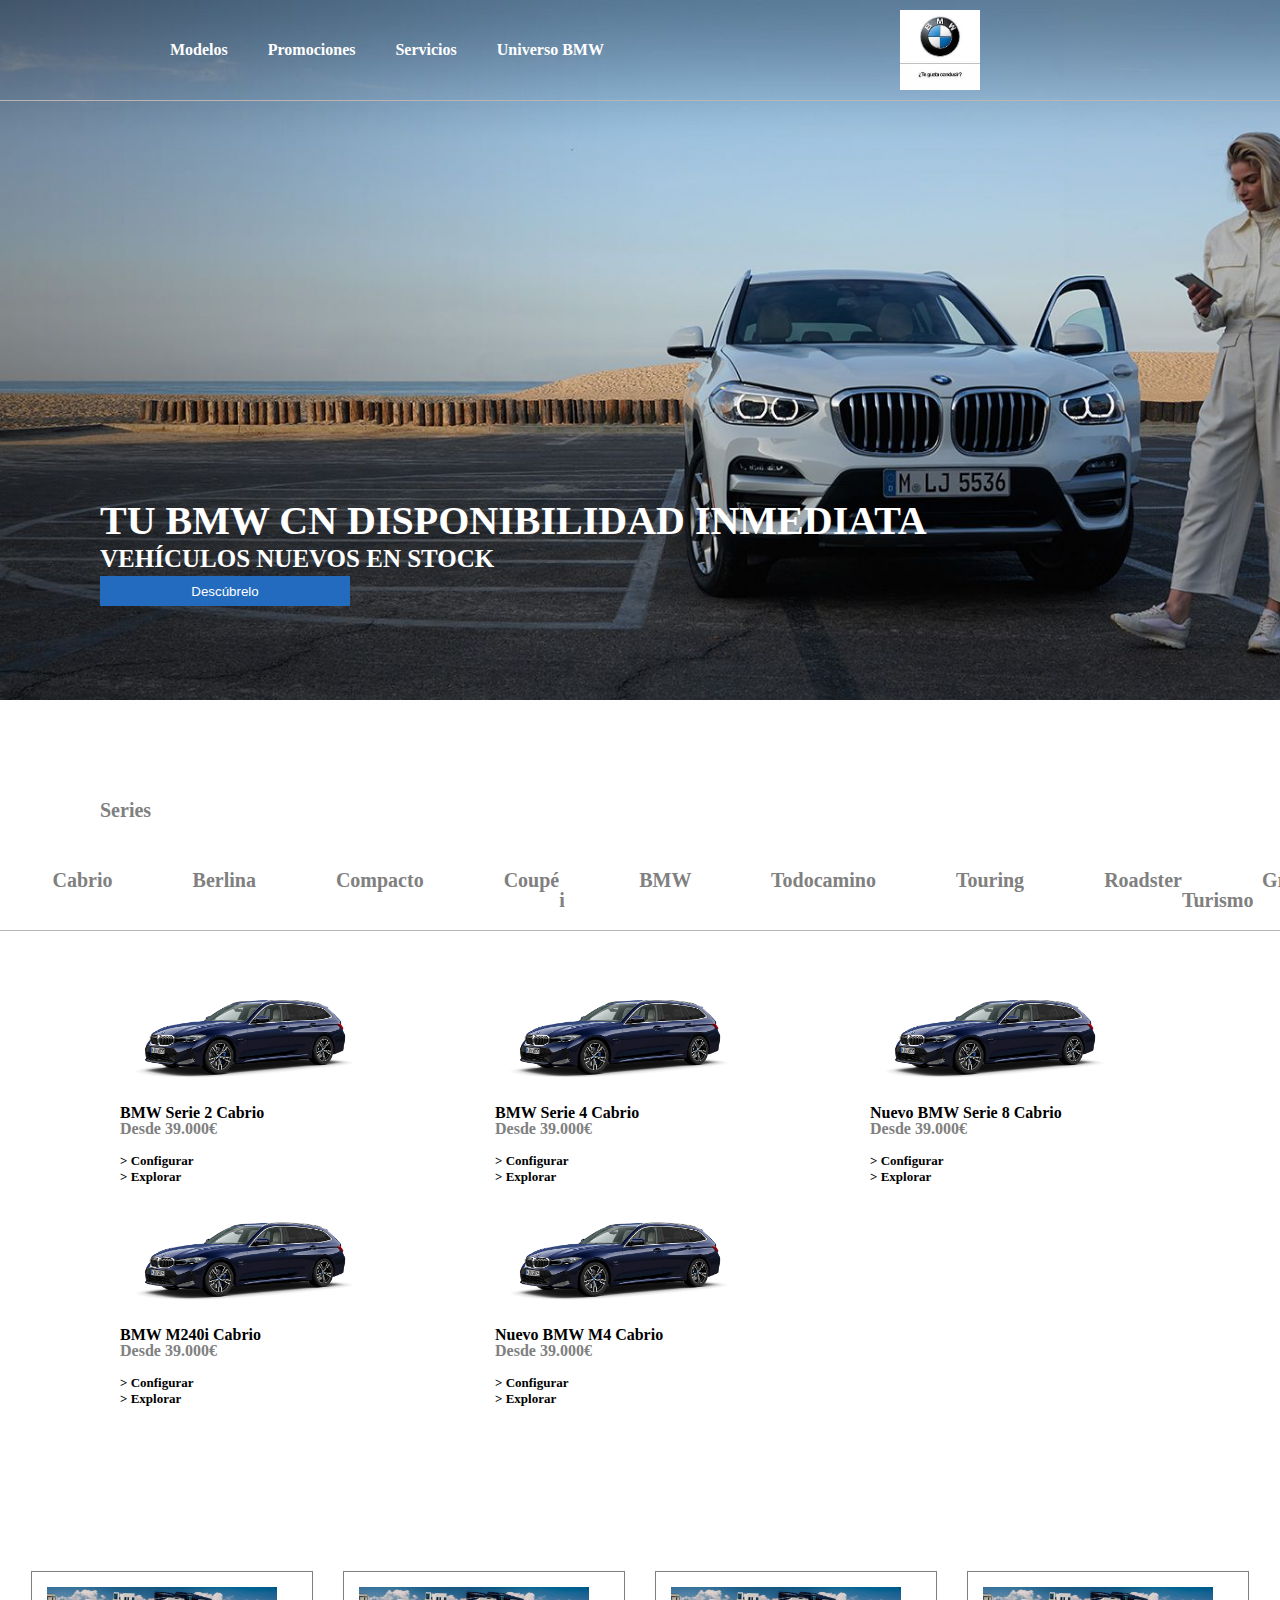
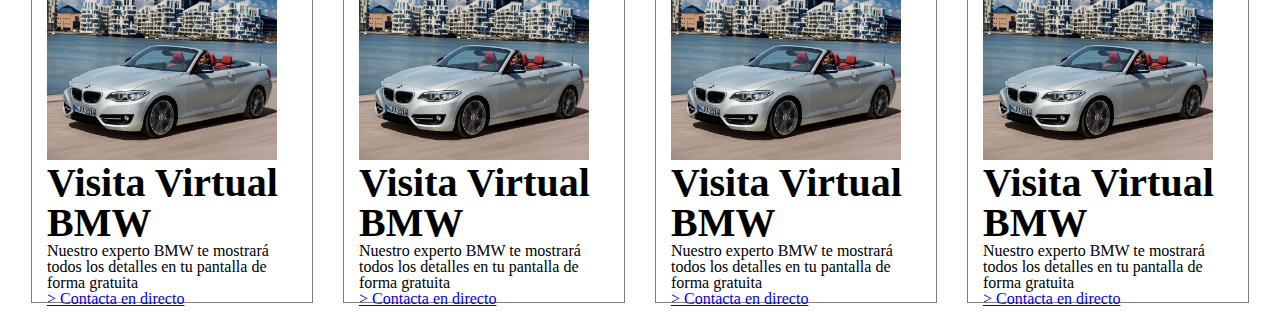
==== HTML-CSS S4. Ejercicios/index.html @ c304d913 "ejercicios" ====
<!DOCTYPE html>
<html lang="en">
<head>
    <meta charset="UTF-8">
    <meta http-equiv="X-UA-Compatible" content="IE=edge">
    <meta name="viewport" content="width=device-width, initial-scale=1.0">
    <title>Document</title>
    <link rel="stylesheet" href="./styles/reset.css">
    <link rel="stylesheet" href="./styles/main.css">
    <link rel="stylesheet" href="https://cdnjs.cloudflare.com/ajax/libs/font-awesome/6.2.0/css/all.min.css" integrity="sha512-xh6O/CkQoPOWDdYTDqeRdPCVd1SpvCA9XXcUnZS2FmJNp1coAFzvtCN9BmamE+4aHK8yyUHUSCcJHgXloTyT2A==" crossorigin="anonymous" referrerpolicy="no-referrer" />
</head>
<body>
    <header>
        <div class="header">
            <nav class="header__nav1">
                <ul class="header__nav1-list">
                    <li><a href="#">Modelos</a></li>
                    <li><a href="#">Promociones</a></li>
                    <li><a href="#">Servicios</a></li>
                    <li><a href="#">Universo BMW</a></li>
                </ul>
            </nav>
            <div class="icons">
                <nav class="header__nav2">
                    <a href="#"><span class="fa-solid fa-magnifying-glass"></span></a>
                    <a href="#"><span class="fa-solid fa-user"></span></a>
                    <a href="#"><span class="fa-solid fa-location-dot"></span></a>

                </nav>
                <img src="./images/logoBMW.jfif" alt="logoBMW">
            </div>
            
        </div>
        <div class="tittle">
            <h1>TU BMW CN DISPONIBILIDAD INMEDIATA</h1>
            <P>VEHÍCULOS NUEVOS EN STOCK</P>
            <button> <a href="#">Descúbrelo</a></button>
        </div>
    </header>
    <main>
        <h3 class="series">Series</h3>
        <section>
            <div class="section1">
                <ul class="list">
                    <li><a href="#" class="change">Cabrio</a></li>
                    <li><a href="#">Berlina</a></li>
                    <li><a href="#">Compacto</a></li>
                    <li><a href="#">Coupé</a></li>
                    <li><a href="#">BMW i</a></li>
                    <li><a href="#">Todocamino</a></li>
                    <li><a href="#">Touring</a></li><li><a href="#">Roadster</a></li><li><a href="#">Gran Turismo</a></li>
                </ul>
            </div>
        </section>
        <section class="section2">
            <div>
                <article class="section2__article">
                    <img src="./images/imagenBMW1.png" alt="imagenBMW">
                    <h4>BMW Serie 2 Cabrio</h4>
                    <p>Desde 39.000€</p>
                    <ul>
                        <li> <a href="#">> Configurar</a></li>
                        <li> <a href="#">> Explorar</a></li>
                    </ul>
                </article>
            </div>
            <div>
                <article class="section2__article">
                    <img src="./images/imagenBMW1.png" alt="imagenBMW">
                    <h4>BMW Serie 4 Cabrio</h4>
                    <p>Desde 39.000€</p>
                    <ul>
                        <li> <a href="#">> Configurar</a></li>
                        <li> <a href="#">> Explorar</a></li>
                    </ul>
                </article>
            </div>
            <div>
                <article class="section2__article">
                    <img src="./images/imagenBMW1.png" alt="imagenBMW">
                    <h4>Nuevo BMW Serie 8 Cabrio</h4>
                    <p>Desde 39.000€</p>
                    <ul>
                        <li> <a href="#">> Configurar</a></li>
                        <li> <a href="#">> Explorar</a></li>
                    </ul>
                </article>
            </div>
            <div>
                <article class="section2__article">
                    <img src="./images/imagenBMW1.png" alt="imagenBMW">
                    <h4>BMW M240i Cabrio</h4>
                    <p>Desde 39.000€</p>
                    <ul>
                        <li> <a href="#">> Configurar</a></li>
                        <li> <a href="#">> Explorar</a></li>
                    </ul>
                </article>
            </div>
            <div>
                <article class="section2__article">
                    <img src="./images/imagenBMW1.png" alt="imagenBMW">
                    <h4>Nuevo BMW M4 Cabrio</h4>
                    <p>Desde 39.000€</p>
                    <ul>
                        <li> <a href="#">> Configurar</a></li>
                        <li> <a href="#">> Explorar</a></li>
                    </ul>
                </article>
            </div>

        </section>
        <section class="section3">
            <div class="section3__article">
                <article class="section3__article1">
                    <img src="./images/imageBMW3.jpeg" alt="Imagen BMW">
                    <h4>Visita Virtual BMW</h4>
                    <p>Nuestro experto BMW te mostrará todos los detalles en tu pantalla de forma gratuita</p>
                    <a href="#">> Contacta en directo</a>
                </article>
            </div>
            <div class="section3__article">
                <article class="section3__article1">
                    <img src="./images/imageBMW3.jpeg" alt="Imagen BMW">
                    <h4>Visita Virtual BMW</h4>
                    <p>Nuestro experto BMW te mostrará todos los detalles en tu pantalla de forma gratuita</p>
                    <a href="#">> Contacta en directo</a>
                </article>
            </div>
            <div class="section3__article">
                <article class="section3__article1">
                    <img src="./images/imageBMW3.jpeg" alt="Imagen BMW">
                    <h4>Visita Virtual BMW</h4>
                    <p>Nuestro experto BMW te mostrará todos los detalles en tu pantalla de forma gratuita</p>
                    <a href="#">> Contacta en directo</a>
                </article>
            </div>
            <div class="section3__article">
                <article class="section3__article1">
                    <img src="./images/imageBMW3.jpeg" alt="Imagen BMW">
                    <h4>Visita Virtual BMW</h4>
                    <p>Nuestro experto BMW te mostrará todos los detalles en tu pantalla de forma gratuita</p>
                    <a href="#">> Contacta en directo</a>
                </article>
            </div>

        </section>

    </main>
    
</body>
</html>
---- HTML-CSS S4. Ejercicios/styles/main.css ----
header{
    background-image: url(../images/BackgroundBMW.jpg);
    background-repeat: no-repeat;
    background-size: cover;
    width: 100%;
    height: 700px;
}
.header{
    display: flex;
    align-items: center;
    justify-content: center;
    justify-content: space-between; 
    border-bottom: solid 1px rgb(187, 180, 180); 
     
}
.header ul{
    display: flex;   
    margin-left: 150px;
   
}
.header__nav1-list a{
    margin: 20px;
    text-decoration: none;
    color: white;
    font-weight: bold;
    font-size: 16px;
}
.icons{
    display: flex;
    align-items: center;
    justify-content: center;
    margin-bottom: 10px;
    margin-top: 10px;
}
.header__nav2 a{
    margin: 20px;
    text-decoration: none;
    color: white;
    font-weight: bold;
    font-size: 16px;    
}
.icons img{
    width: 80px;
    margin-right: 300px;
}

.tittle{
    margin-top: 400px;
    margin-left: 100px;
}
.tittle h1{
    color: white;
    font-size: 40px;
    font-weight: bold;
}
.tittle p{
    color: white;
    font-size: 25px;
    font-weight: bold; 
    margin-top: 5px;
}
.tittle button{
    background-color: rgb(35, 107, 190);
    width: 250px;
    height: 30px;
    border: none;
    margin-top: 5px;
}
.tittle a{
    text-decoration: none;
    color: white;
}
.series{
    margin-top: 100px;
    margin-left: 100px;
    margin-bottom: 50px;
    font-size: 20px;
    color: grey;
    font-weight: bold;

}
.list{
    display: flex;
    justify-content: center;
    margin: 20px;  
}
.list a{
    text-decoration: none;
    margin-left: 80px;
    font-size: 20px;
    color: grey;
    font-weight: bold;
    margin-bottom: 15px;
    
}
.section1{
    margin-bottom: 30px;
    border-bottom: solid 1px rgb(187, 180, 180);
}
.change:hover {
    color: black;
    font-size: 35px;
    border-bottom: solid 4px rgb(35, 107, 190);
    transition: linear;
}
.section2{
    display: flex;
    flex-wrap: wrap;
}
.section2__article{
    margin-left: 120px;
}
.section2__article img{
    width: 250px;
    margin-right: 5px;
}
.section2__article h4{
    font-weight: bolder;
}
.section2__article p{
    color: grey;
    font-weight: bold;
    margin-bottom: 15px;
}
.section2__article a{
    text-decoration: none;
    color: black;
    font-weight: bold;
    font-size: 13px;
}
.section3{
    display: flex;
    flex-wrap: wrap;
    align-items: center;
    justify-content: center;
    margin-top: 150px;
}
.section3__article{
    display: block;
    margin: 15px;
    padding: 15px;
    width: 250px;
    height: 300px;
    border: solid 1px grey;   
}

.section3__article img{
    width: 230px;
}
.section3__article h4{
    font-size: 40px;
    font-weight: bold;
}
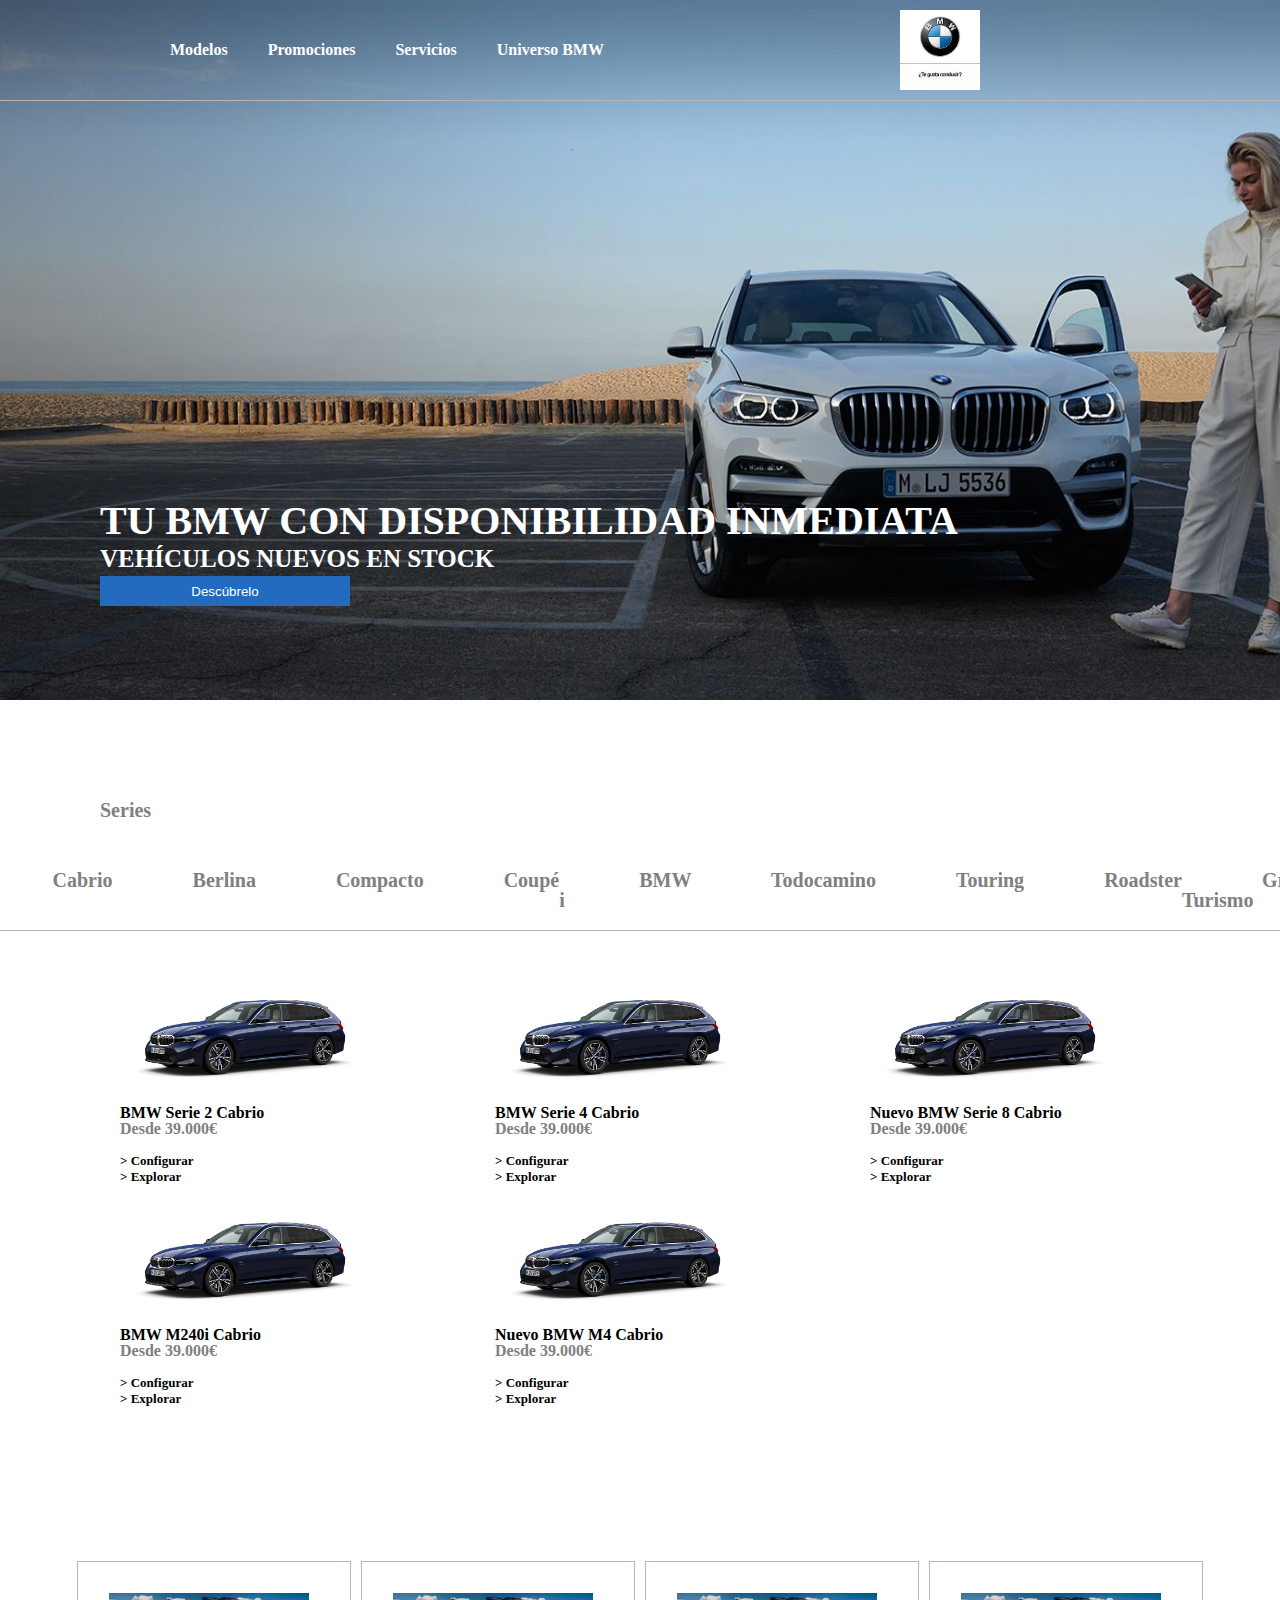
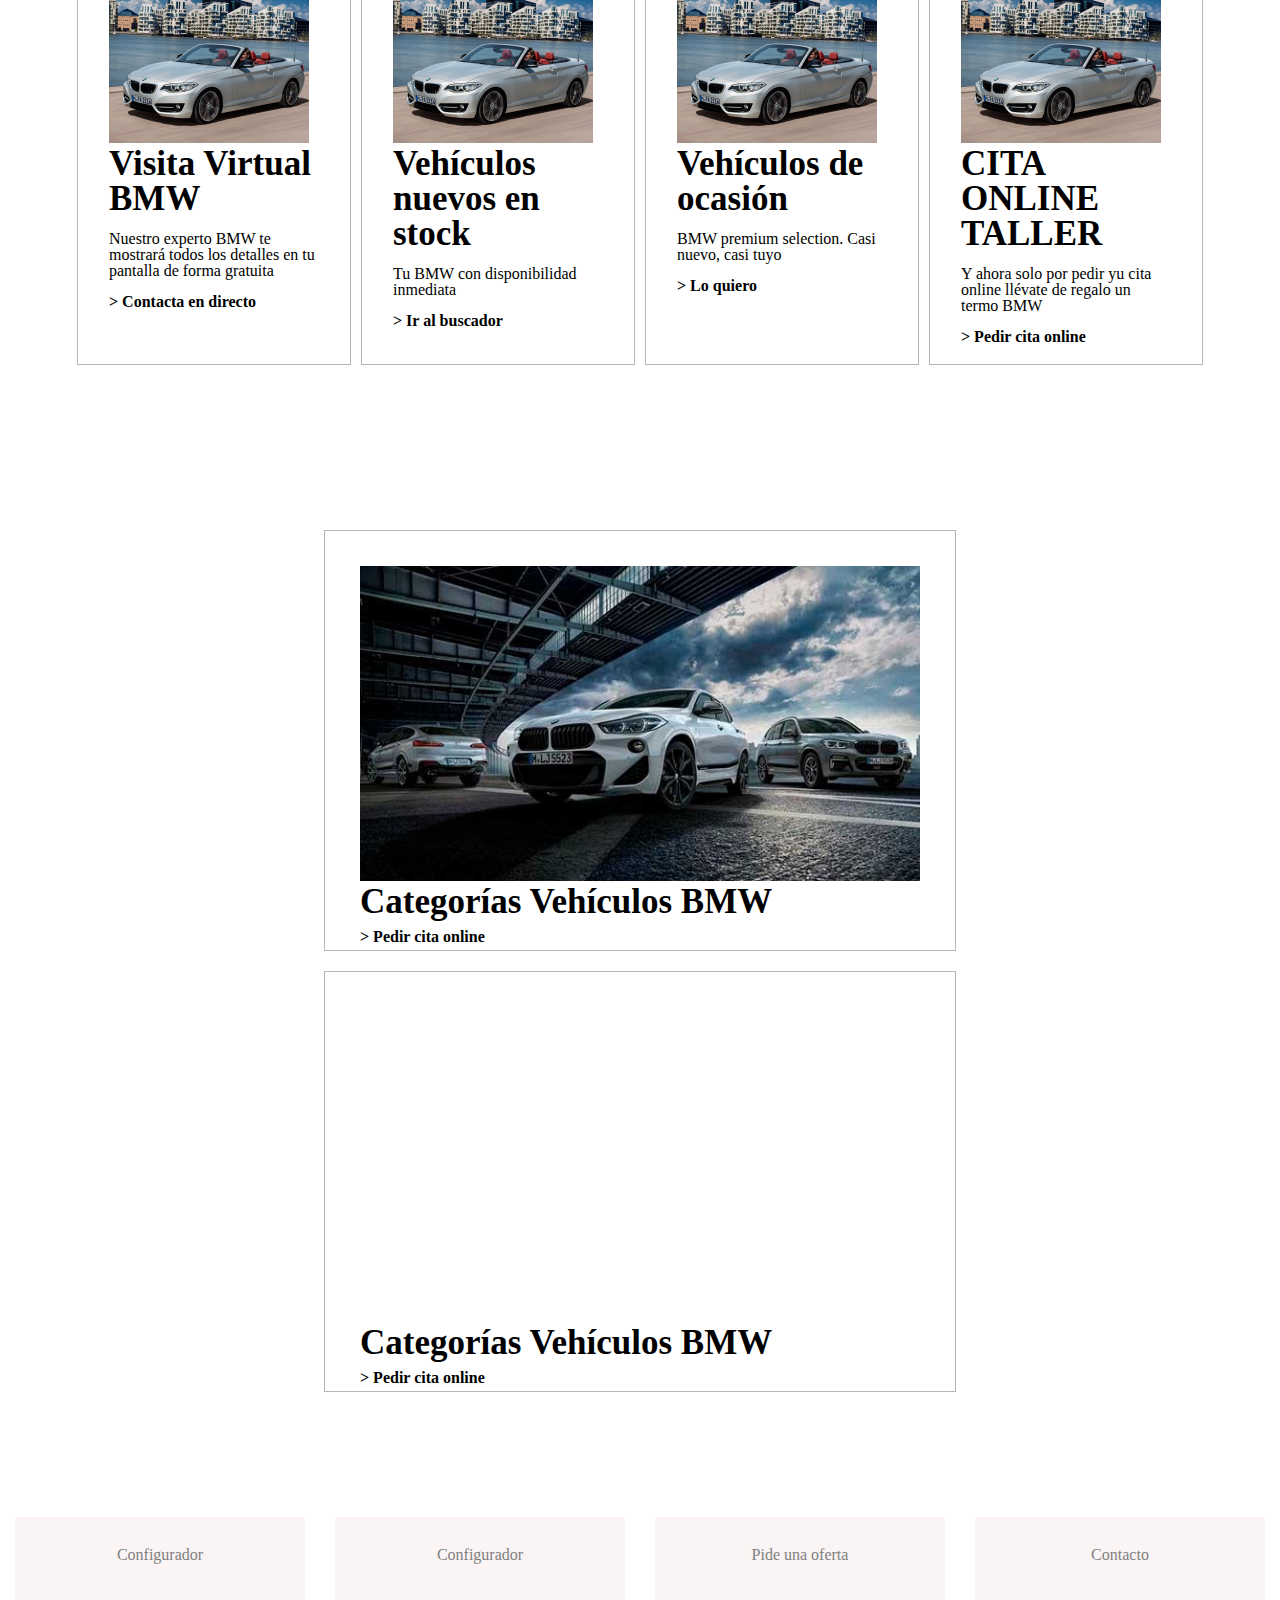
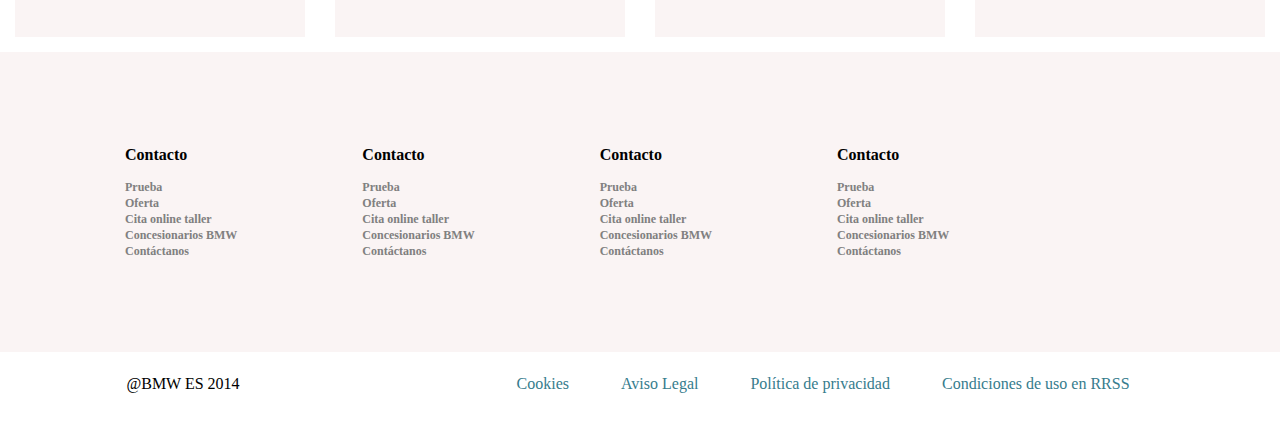
==== commit cb114686: "finalizado ejercicio 4" ====
--- a/HTML-CSS S4. Ejercicios/index.html
+++ b/HTML-CSS S4. Ejercicios/index.html
@@ -7,6 +7,7 @@
     <title>Document</title>
     <link rel="stylesheet" href="./styles/reset.css">
     <link rel="stylesheet" href="./styles/main.css">
+    <link rel="stylesheet" href="https://cdnjs.cloudflare.com/ajax/libs/font-awesome/6.2.0/css/all.min.css" integrity="sha512-xh6O/CkQoPOWDdYTDqeRdPCVd1SpvCA9XXcUnZS2FmJNp1coAFzvtCN9BmamE+4aHK8yyUHUSCcJHgXloTyT2A==" crossorigin="anonymous" referrerpolicy="no-referrer" />
     <link rel="stylesheet" href="https://cdnjs.cloudflare.com/ajax/libs/font-awesome/6.2.0/css/all.min.css" integrity="sha512-xh6O/CkQoPOWDdYTDqeRdPCVd1SpvCA9XXcUnZS2FmJNp1coAFzvtCN9BmamE+4aHK8yyUHUSCcJHgXloTyT2A==" crossorigin="anonymous" referrerpolicy="no-referrer" />
 </head>
 <body>
@@ -32,7 +33,7 @@
             
         </div>
         <div class="tittle">
-            <h1>TU BMW CN DISPONIBILIDAD INMEDIATA</h1>
+            <h1>TU BMW CON DISPONIBILIDAD INMEDIATA</h1>
             <P>VEHÍCULOS NUEVOS EN STOCK</P>
             <button> <a href="#">Descúbrelo</a></button>
         </div>
@@ -122,31 +123,134 @@
             <div class="section3__article">
                 <article class="section3__article1">
                     <img src="./images/imageBMW3.jpeg" alt="Imagen BMW">
-                    <h4>Visita Virtual BMW</h4>
-                    <p>Nuestro experto BMW te mostrará todos los detalles en tu pantalla de forma gratuita</p>
-                    <a href="#">> Contacta en directo</a>
-                </article>
-            </div>
-            <div class="section3__article">
-                <article class="section3__article1">
-                    <img src="./images/imageBMW3.jpeg" alt="Imagen BMW">
-                    <h4>Visita Virtual BMW</h4>
-                    <p>Nuestro experto BMW te mostrará todos los detalles en tu pantalla de forma gratuita</p>
-                    <a href="#">> Contacta en directo</a>
-                </article>
-            </div>
-            <div class="section3__article">
-                <article class="section3__article1">
-                    <img src="./images/imageBMW3.jpeg" alt="Imagen BMW">
-                    <h4>Visita Virtual BMW</h4>
-                    <p>Nuestro experto BMW te mostrará todos los detalles en tu pantalla de forma gratuita</p>
-                    <a href="#">> Contacta en directo</a>
-                </article>
-            </div>
-
+                    <h4>Vehículos nuevos en stock</h4>
+                    <p>Tu BMW con disponibilidad inmediata</p>
+                    <a href="#">> Ir al buscador</a>
+                </article>
+            </div>
+            <div class="section3__article">
+                <article class="section3__article1">
+                    <img src="./images/imageBMW3.jpeg" alt="Imagen BMW">
+                    <h4>Vehículos de ocasión</h4>
+                    <p>BMW premium selection. Casi nuevo, casi tuyo</p>
+                    <a href="#">> Lo quiero</a>
+                </article>
+            </div>
+            <div class="section3__article">
+                <article class="section3__article1">
+                    <img src="./images/imageBMW3.jpeg" alt="Imagen BMW">
+                    <h4>CITA ONLINE TALLER</h4>
+                    <p>Y ahora solo por pedir yu cita online llévate de regalo un termo BMW</p>
+                    <a href="#">> Pedir cita online</a>
+                </article>
+            </div>
+
+        </section>
+        <section class="section4">
+            <div class="section4__article">
+                <article class="section4__article1">
+                    <img src="./images/Imagen3BMW.jpg" alt="Imagen BMW">
+                    <h4>Categorías Vehículos BMW</h4>
+                    <a href="#">> Pedir cita online</a>
+                </article>
+            </div>
+            <div class="section4__article">
+                <article class="section4__article1">
+                    <iframe width="560" height="315" src="https://www.youtube.com/embed/Y8Wu4rSNJms" title="YouTube video player" frameborder="0" allow="accelerometer; autoplay; clipboard-write; encrypted-media; gyroscope; picture-in-picture" allowfullscreen></iframe>
+                    <h4>Categorías Vehículos BMW</h4>
+                    <a href="#">> Pedir cita online</a>
+                    
+                </article>
+            </div>
+        </section>
+        <section class="section5">
+            <div class="section5__article">
+                <article class="section5__article1">
+                    <span class="fa-solid fa-2x fa-car"></span>
+                    <a href="#"> Configurador</a>
+                </article>
+            </div>
+            <div class="section5__article">
+                <article class="section5__article1">
+                    <span class="fa-regular fa-2x fa-newspaper"></span>
+                    <a href="#"> Configurador</a>
+                </article>
+            </div>
+            <div class="section5__article">
+                <article class="section5__article1">
+                    <span class="fa-regular fa-2x fa-message"></span>
+                    <a href="#"> Pide una oferta</a>
+                </article>
+            </div>
+            <div class="section5__article">
+                <article class="section5__article1">
+                    <span class="fa-regular fa-2x fa-address-book"></span>
+                    <a href="#"> Contacto</a>
+                </article>
+            </div>
         </section>
 
     </main>
+    <footer>
+        <section class="footer">
+            <div class="footer__article">
+                <article class="footer__article1">
+                    <h5>Contacto</h5>
+                    <p><a href="#">Prueba</a></p>
+                    <p><a href="#">Oferta</a></p>
+                    <p><a href="#">Cita online taller</a></p>
+                    <p><a href="#">Concesionarios BMW</a></p>
+                    <p><a href="#">Contáctanos</a></p>
+                </article>
+            </div>
+            <div class="footer__article">
+                <article class="footer__article1">
+                    <h5>Contacto</h5>
+                    <p><a href="#">Prueba</a></p>
+                    <p><a href="#">Oferta</a></p>
+                    <p><a href="#">Cita online taller</a></p>
+                    <p><a href="#">Concesionarios BMW</a></p>
+                    <p><a href="#">Contáctanos</a></p>
+                </article>
+            </div>
+            <div class="footer__article">
+                <article class="footer__article1">
+                    <h5>Contacto</h5>
+                    <p><a href="#">Prueba</a></p>
+                    <p><a href="#">Oferta</a></p>
+                    <p><a href="#">Cita online taller</a></p>
+                    <p><a href="#">Concesionarios BMW</a></p>
+                    <p><a href="#">Contáctanos</a></p>
+                </article>
+            </div>
+            <div class="footer__article">
+                <article class="footer__article1">
+                    <h5>Contacto</h5>
+                    <p><a href="#">Prueba</a></p>
+                    <p><a href="#">Oferta</a></p>
+                    <p><a href="#">Cita online taller</a></p>
+                    <p><a href="#">Concesionarios BMW</a></p>
+                    <p><a href="#">Contáctanos</a></p>
+                </article>
+            </div>
+        </section>
+        <section class="footerLast">
+            <div class="footerLast__article">
+                <article class="footerLast__article1">
+                    <p>@BMW ES 2014</p>
+                </article>
+            </div>
+            <div class="footerLast__article">
+                <article class="footerLast__article1">
+                    <a href="#">Cookies</a>
+                    <a href="#">Aviso Legal</a>
+                    <a href="#">Política de privacidad</a>
+                    <a href="#">Condiciones de uso en RRSS</a>
+                
+                </article>
+            </div>
+        </section>
+    </footer>
     
 </body>
 </html>--- a/HTML-CSS S4. Ejercicios/styles/main.css
+++ b/HTML-CSS S4. Ejercicios/styles/main.css
@@ -135,20 +135,135 @@
     align-items: center;
     justify-content: center;
     margin-top: 150px;
+    
 }
 .section3__article{
+    display: flex;
+    margin: 5px;
+    padding: 1px;
+    width: 270px;
+    height: 300px;
+    border: solid 1px rgb(187, 180, 180);
+    height: 400px;     
+}
+
+.section3__article1 img{
+    width: 200px;  
+}
+.section3__article h4{
+    font-size: 35px;
+    font-weight: bold;
+    
+}
+.section3__article a{
+    text-decoration: none;
+    color: black;
+    font-weight: bolder;
+}
+.section3__article1{
+    margin: 30px;  
+}
+.section3__article1 h4{
+    padding-bottom: 15px;
+}
+.section3__article1 p{
+    margin-bottom: 15px;
+}
+.section4{
+    display: flex;
+    flex-wrap: wrap;
+    align-items: center;
+    justify-content: center;
+    margin-top: 150px;
+
+}
+.section4__article1{
+    margin: 35px;
+    align-items: center;
+    justify-content: center;
+   
+}
+.section4__article1 img{
+    width: 560px;
+    height: 315px; 
+}
+.section4__article{
+    border: solid 1px rgb(187, 180, 180);
+    width: 630px;
+    height: 419px;
+    margin: 10px;
+}
+.section4__article1 h4{
+    font-size: 35px;
+    font-weight: bold;
+    margin-bottom: 10px;
+}
+.section4__article1 a{
+    text-decoration: none;
+    color: black;
+    font-weight: bolder;
+}
+.section5{
+    display: flex;
+    align-items: center;
+    justify-content: center;
+    margin-top: 100px;
+    align-content: center;
+    text-align: center;
+}
+.section5__article1{
+    margin: 30px;
+
+
+}
+.section5__article{
     display: block;
+    background-color: rgb(250, 244, 244);
+    width: 300px;
+    height: 120px;
     margin: 15px;
-    padding: 15px;
+}
+.section5__article1 span{
     width: 250px;
+    color: grey;
+    margin-bottom: 15px;
+}
+.section5__article1 a{
+    text-decoration: none;
+    color: grey;  
+}
+.footer{
+    display: flex;
+    background-color: rgb(250, 244, 244) ;
     height: 300px;
-    border: solid 1px grey;   
-}
-
-.section3__article img{
-    width: 230px;
-}
-.section3__article h4{
-    font-size: 40px;
-    font-weight: bold;
-}+    align-items: center;
+    justify-content: left;
+    
+}
+.footer__article{ 
+    margin-left: 125px;
+}
+.footer__article1 h5{
+    font-weight: bold;
+    margin-bottom: 15px;
+}
+.footer__article a{
+    text-decoration: none;
+    font-weight: bold;
+    font-size: 12px;
+    color: grey;
+}
+.footerLast{
+    display: flex;
+    justify-content: space-around;
+    height: 80px;
+}
+.footerLast__article{
+    margin-top: 24px;
+}
+.footerLast__article a{
+    margin: 24px;
+    text-decoration: none;
+    color: rgb(54, 124, 141);
+}
+
